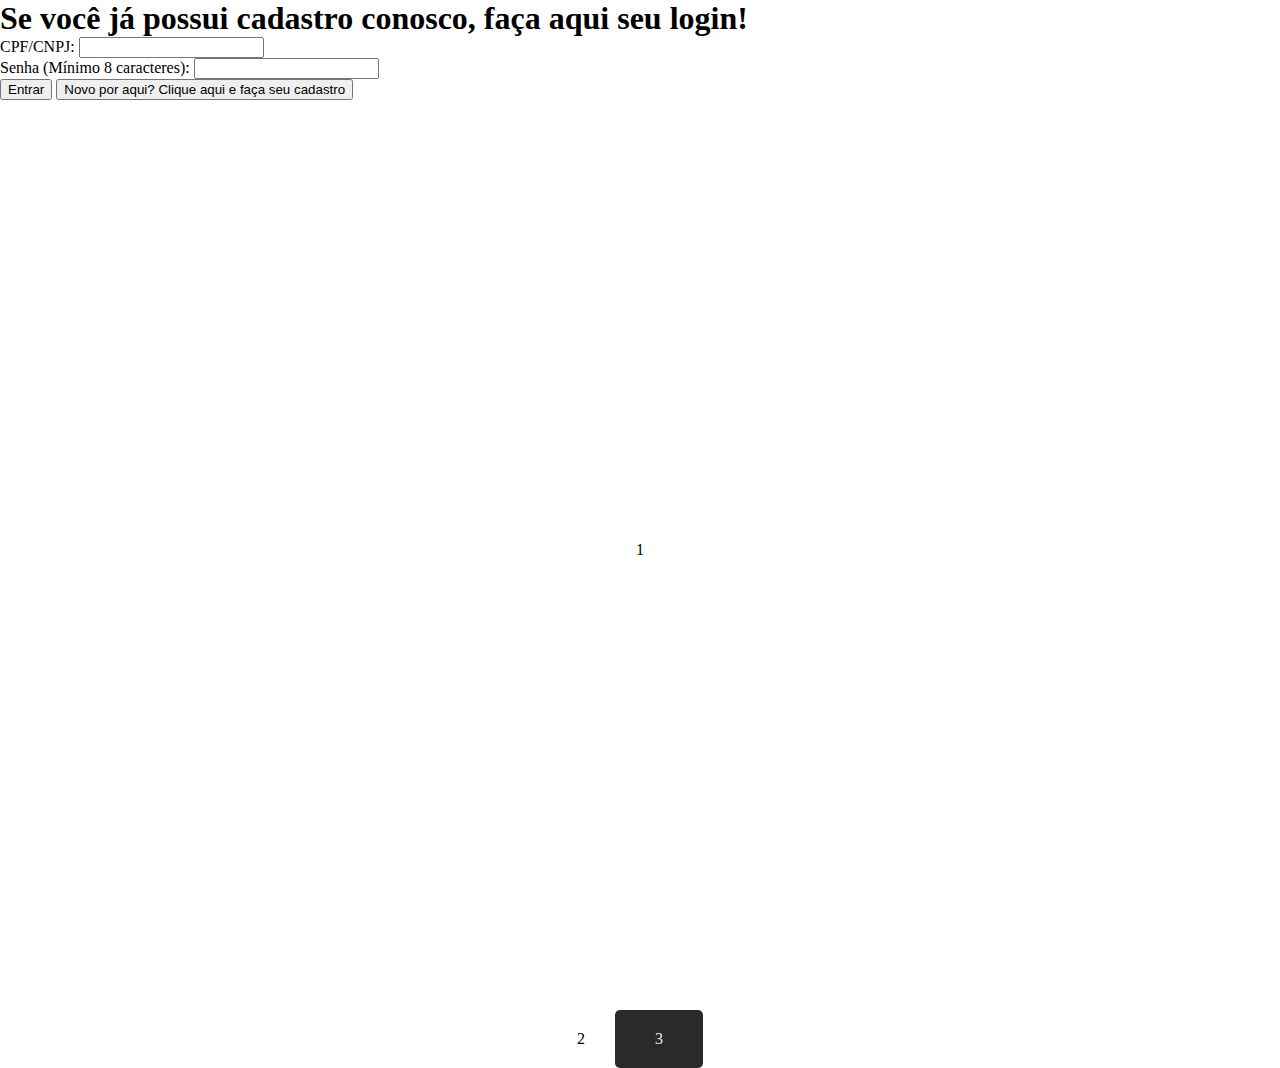
====  index.html @ 3673ab4e "teste" ====
<!DOCTYPE html>
<html lang="en">

<head>
  <meta charset="UTF-8">
  <meta name="viewport" content="width=device-width, initial-scale=1.0">
  <link rel="stylesheet" href="style.css">
  <title>Document</title>
</head>

<body>
  <div class="login-container">
    <div class="login-form">
      <h1>Se você já possui cadastro conosco, faça aqui seu login!</h1>
      <div class="input-group">
        <label for="username">CPF/CNPJ:</label>
        <input type="text" id="username" name="username" required>
      </div>

      <div class="input-group">
        <label for="pass">Senha (Mínimo 8 caracteres):</label>
        <input type="password" id="pass" name="password" minlength="8" required>
      </div>

      <button class="login-button">Entrar</button>

      <button class="cadastro-button">Novo por aqui? Clique aqui e faça seu cadastro</button>
    </div>
  </div>

  <main class="container">
    <div class="cadastro">1</div>
    <div class="pass">2</div>
    <div class="botao">3</div>
  </main>
</body>

</html>
---- style.css ----
body{
    margin: 10;
    padding: 10;
    overflow: hidden; 
}

.cadastro {
    width: 100%;
    height: 100vh; 
    background-image: url("https://img.freepik.com/fotos-gratis/telefone-antigo-na-cor-vermelha-isolado-na-superficie-branca_463209-54.jpg?t=st=1706203040~exp=1706203640~hmac=bba174f54d293984244ae4aa11d6104841d267bce4903f5fe904f69aabe9b592");
    background-size: cover;
    background-position: center;
    display: flex;
    align-items: center;
    justify-content: center;
}

.botao {
    background-color: rgb(43, 42, 42);
    color: rgb(240, 229, 229);
    border: none;
    padding: 20px 40px;
    margin-right: 0px;
    border-radius: 5px;
    cursor: pointer;
}


* {
    margin: 0;
  }
  
  .container {
    display: flex;
    flex-direction: row;
    justify-content: center;
    align-items: center;
    flex-wrap: wrap;
    align-content: center;
    row-gap: 10px;
    column-gap: 30px;
  }
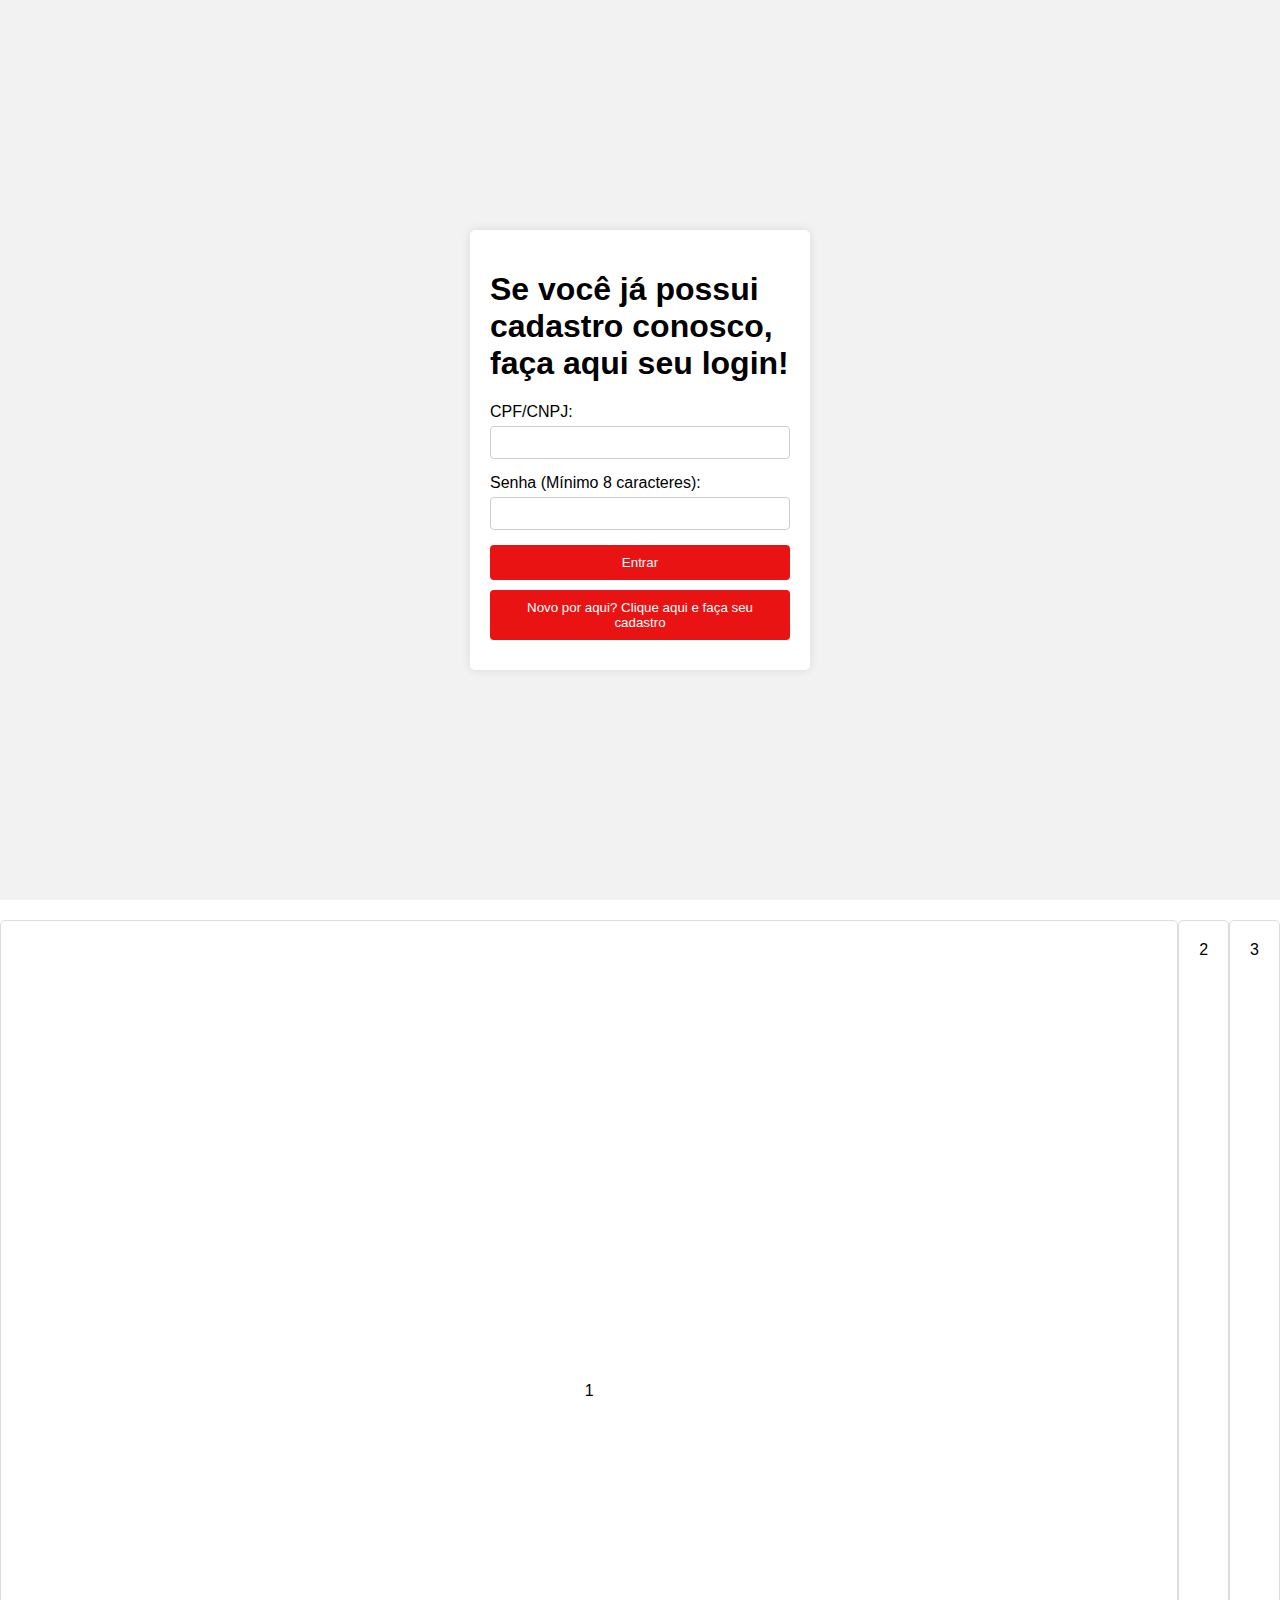
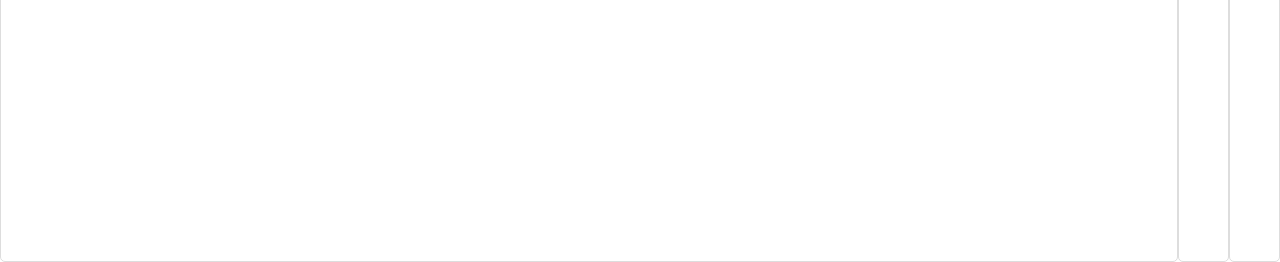
==== commit 6cb34d2c: "teste" ====
--- a/ index.html
+++ b/ index.html
@@ -11,7 +11,9 @@
 <body>
   <div class="login-container">
     <div class="login-form">
+
       <h1>Se você já possui cadastro conosco, faça aqui seu login!</h1>
+      
       <div class="input-group">
         <label for="username">CPF/CNPJ:</label>
         <input type="text" id="username" name="username" required>
--- a/style.css
+++ b/style.css
@@ -1,42 +1,82 @@
- body{
-    margin: 10;
-    padding: 10;
-    overflow: hidden; 
+body {
+  margin: 0;
+  font-family: Arial, sans-serif;
+  background-image: url("https://img.freepik.com/fotos-gratis/telefone-antigo-na-cor-vermelha-isolado-na-superficie-branca_463209-54.jpg?t=st=1706203040~exp=1706203640~hmac=bba174f54d293984244ae4aa11d6104841d267bce4903f5fe904f69aabe9b592");
+  background-size: cover;
+  background-position: center;
+  background-attachment: fixed; /* Mantém a imagem fixa enquanto rola a página */
 }
 
 .cadastro {
+  width: 100%;
+  height: 100vh;
+  display: flex;
+  align-items: center;
+  justify-content: center;
+}
+  .login-container {
+    display: flex;
+    justify-content: center;
+    align-items: center;
+    height: 100vh;
+    background-color: #f2f2f2;
+  }
+  
+  .login-form {
+    background-color: #ffffff;
+    padding: 20px;
+    border-radius: 5px;
+    box-shadow: 0 0 10px rgba(0, 0, 0, 0.1);
+    width: 300px;
+  }
+  
+  .input-group {
+    margin-bottom: 15px;
+  }
+  
+  label {
+    display: block;
+    margin-bottom: 5px;
+  }
+  
+  input {
     width: 100%;
-    height: 100vh; 
-    background-image: url("https://img.freepik.com/fotos-gratis/telefone-antigo-na-cor-vermelha-isolado-na-superficie-branca_463209-54.jpg?t=st=1706203040~exp=1706203640~hmac=bba174f54d293984244ae4aa11d6104841d267bce4903f5fe904f69aabe9b592");
-    background-size: cover;
-    background-position: center;
-    display: flex;
-    align-items: center;
-    justify-content: center;
-}
-
-.botao {
-    background-color: rgb(43, 42, 42);
-    color: rgb(240, 229, 229);
+    padding: 8px;
+    box-sizing: border-box;
+    border: 1px solid #ccc;
+    border-radius: 4px;
+  }
+  
+  .login-button,
+  .cadastro-button {
+    background-color: #e91313;
+    color: white;
     border: none;
-    padding: 20px 40px;
-    margin-right: 0px;
-    border-radius: 5px;
+    padding: 10px;
+    border-radius: 4px;
     cursor: pointer;
-}
-
-
-* {
-    margin: 0;
+    width: 100%;
+    margin-bottom: 10px;
+  }
+  
+  .login-button:hover,
+  .cadastro-button:hover {
+    background-color: #45a049;
   }
   
   .container {
     display: flex;
-    flex-direction: row;
-    justify-content: center;
-    align-items: center;
-    flex-wrap: wrap;
-    align-content: center;
-    row-gap: 10px;
-    column-gap: 30px;
-  }+    justify-content: space-around;
+    margin-top: 20px;
+  }
+  
+  .cadastro,
+  .pass,
+  .botao {
+    padding: 20px;
+    border: 1px solid #ddd;
+    border-radius: 5px;
+    text-align: center;
+  }
+  
+  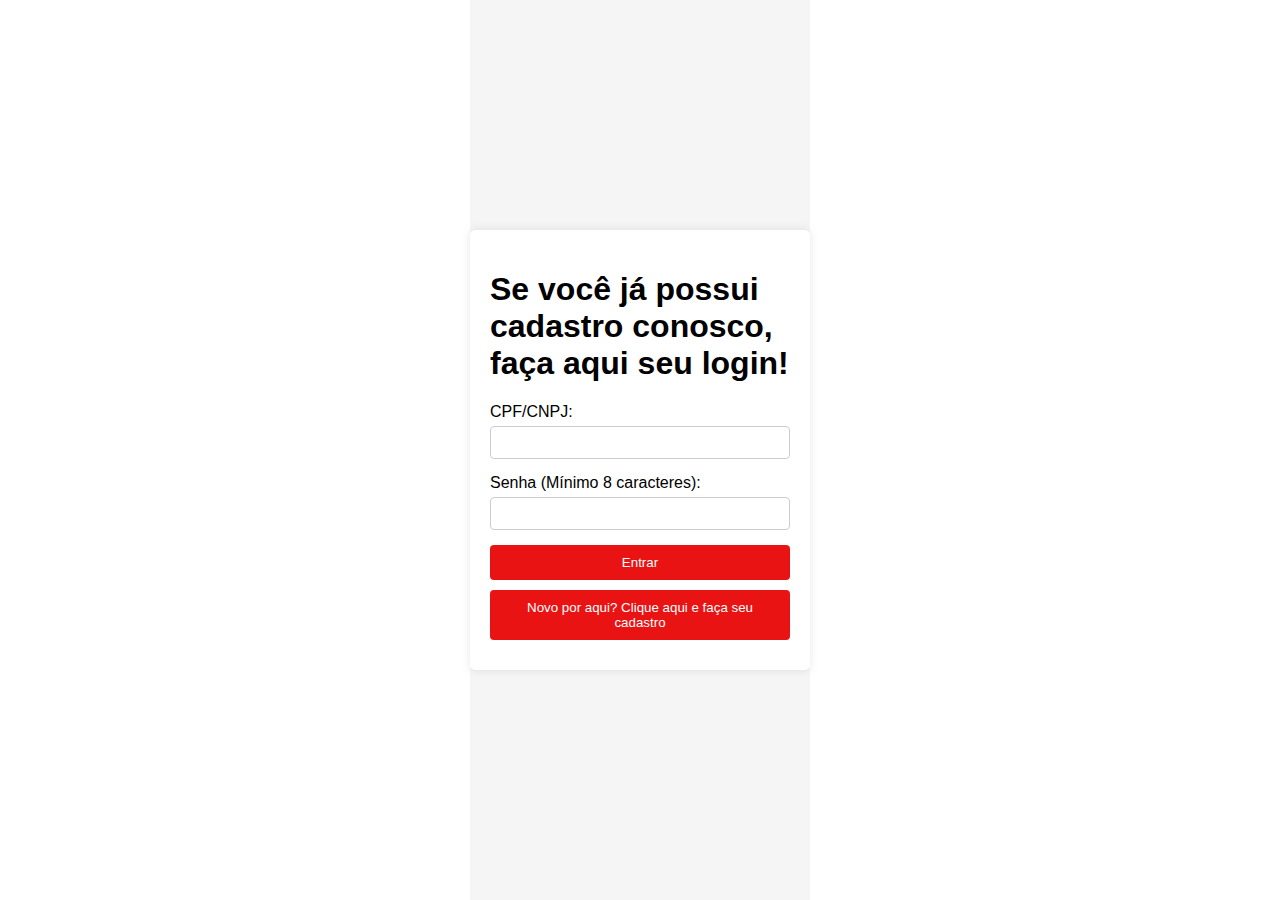
==== commit 7f416a49: "retirado flex box" ====
--- a/ index.html
+++ b/ index.html
@@ -13,7 +13,7 @@
     <div class="login-form">
 
       <h1>Se você já possui cadastro conosco, faça aqui seu login!</h1>
-      
+
       <div class="input-group">
         <label for="username">CPF/CNPJ:</label>
         <input type="text" id="username" name="username" required>
@@ -28,13 +28,7 @@
 
       <button class="cadastro-button">Novo por aqui? Clique aqui e faça seu cadastro</button>
     </div>
-  </div>
 
-  <main class="container">
-    <div class="cadastro">1</div>
-    <div class="pass">2</div>
-    <div class="botao">3</div>
-  </main>
 </body>
 
 </html>
--- a/style.css
+++ b/style.css
@@ -1,54 +1,59 @@
 body {
-  margin: 0;
-  font-family: Arial, sans-serif;
-  background-image: url("https://img.freepik.com/fotos-gratis/telefone-antigo-na-cor-vermelha-isolado-na-superficie-branca_463209-54.jpg?t=st=1706203040~exp=1706203640~hmac=bba174f54d293984244ae4aa11d6104841d267bce4903f5fe904f69aabe9b592");
-  background-size: cover;
-  background-position: center;
-  background-attachment: fixed; /* Mantém a imagem fixa enquanto rola a página */
+    margin: 0;
+    font-family: Arial, sans-serif;
+    display: flex;
+    align-items: center;
+    justify-content: center;
+    height: 100vh;
+    background-image: url("https://img.freepik.com/fotos-gratis/telefone-antigo-na-cor-vermelha-isolado-na-superficie-branca_463209-54.jpg?t=st=1706203040~exp=1706203640~hmac=bba174f54d293984244ae4aa11d6104841d267bce4903f5fe904f69aabe9b592");
+    background-size: cover;
+    background-position: center;
+    background-attachment: fixed;
 }
 
 .cadastro {
-  width: 100%;
-  height: 100vh;
-  display: flex;
-  align-items: center;
-  justify-content: center;
+    width: 100%;
+    height: 100vh;
+    display: flex;
+    align-items: center;
+    justify-content: center;
 }
-  .login-container {
+
+.login-container {
     display: flex;
     justify-content: center;
     align-items: center;
     height: 100vh;
-    background-color: #f2f2f2;
-  }
-  
-  .login-form {
+    background-color: rgba(242, 242, 242, 0.8);
+}
+
+.login-form {
     background-color: #ffffff;
     padding: 20px;
     border-radius: 5px;
     box-shadow: 0 0 10px rgba(0, 0, 0, 0.1);
     width: 300px;
-  }
-  
-  .input-group {
+}
+
+.input-group {
     margin-bottom: 15px;
-  }
-  
-  label {
+}
+
+label {
     display: block;
     margin-bottom: 5px;
-  }
-  
-  input {
+}
+
+input {
     width: 100%;
     padding: 8px;
     box-sizing: border-box;
     border: 1px solid #ccc;
     border-radius: 4px;
-  }
-  
-  .login-button,
-  .cadastro-button {
+}
+
+.login-button,
+.cadastro-button {
     background-color: #e91313;
     color: white;
     border: none;
@@ -57,26 +62,53 @@
     cursor: pointer;
     width: 100%;
     margin-bottom: 10px;
-  }
-  
-  .login-button:hover,
-  .cadastro-button:hover {
-    background-color: #45a049;
-  }
-  
-  .container {
+}
+
+.login-button:hover,
+.cadastro-button:hover {
+    background-color: #d33f1e;
+}
+
+.container {
     display: flex;
     justify-content: space-around;
     margin-top: 20px;
-  }
-  
-  .cadastro,
-  .pass,
-  .botao {
+}
+
+.cadastro,
+.pass,
+.botao {
     padding: 20px;
     border: 1px solid #ddd;
     border-radius: 5px;
     text-align: center;
-  }
-  
-  +}
+
+.container-agendamento {
+    text-align: center;
+    background-color: rgba(0, 0, 0, 0.5);
+    padding: 40px;
+    border-radius: 10px;
+    width: 200%;
+}
+
+h1 {
+    color: #000000;
+}
+
+form {
+    margin-top: 20px;
+}
+
+input[type="submit"] {
+    background-color: #e91313;
+    color: white;
+    border: none;
+    padding: 10px;
+    border-radius: 5px;
+    cursor: pointer;
+}
+
+input[type="submit"]:hover {
+    background-color: #d33f1e;
+}
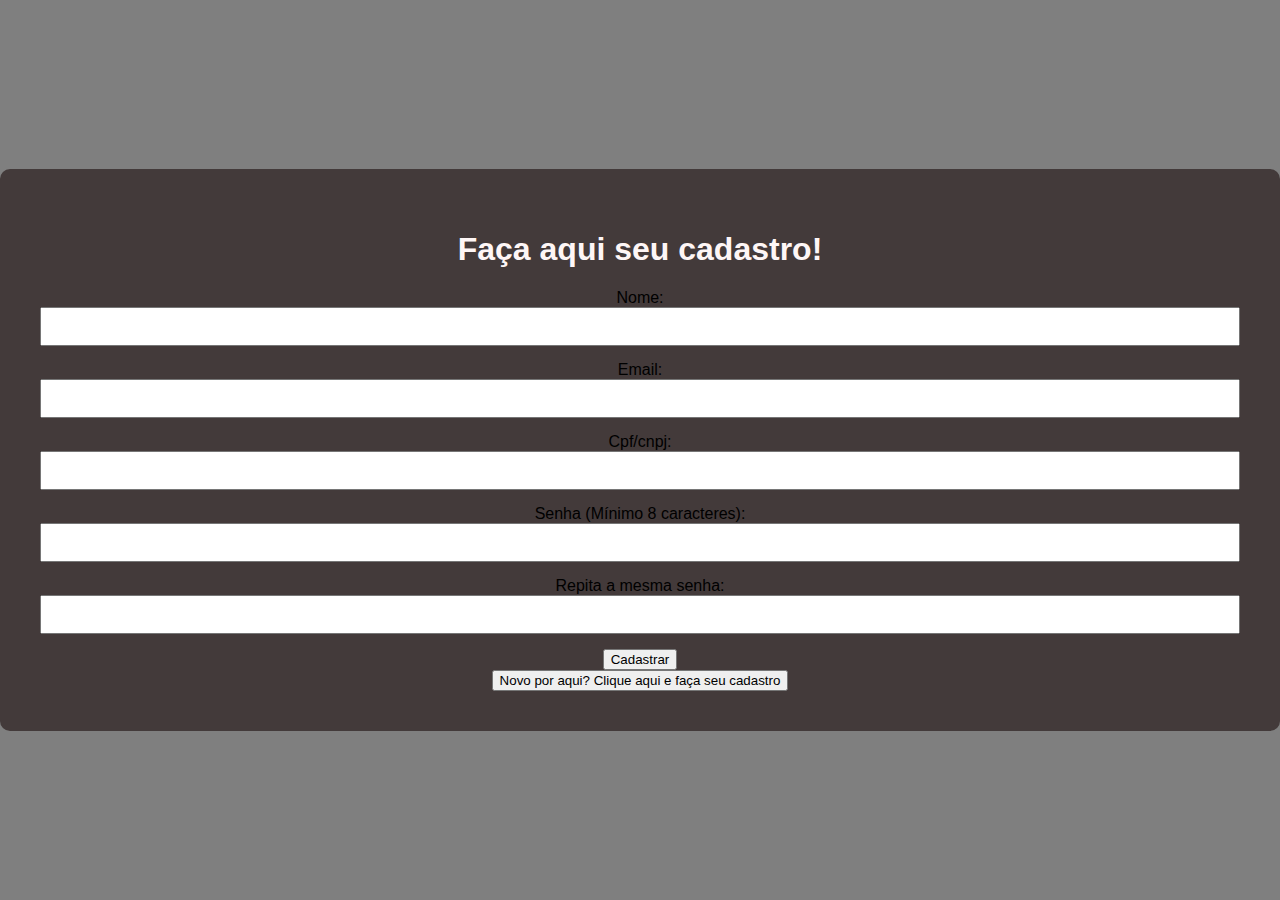
==== commit 1e1c51b2: "VERIFICANDO" ====
--- a/ index.html
+++ b/ index.html
@@ -1,34 +1,33 @@
 <!DOCTYPE html>
 <html lang="en">
-
 <head>
-  <meta charset="UTF-8">
-  <meta name="viewport" content="width=device-width, initial-scale=1.0">
-  <link rel="stylesheet" href="style.css">
-  <title>Document</title>
+    <meta charset="UTF-8">
+    <meta name="viewport" content="width=device-width, initial-scale=1.0">
+    <link rel="stylesheet" href="style.css">
+    <title>Document</title>
 </head>
-
-<body>
-  <div class="login-container">
-    <div class="login-form">
-
-      <h1>Se você já possui cadastro conosco, faça aqui seu login!</h1>
-
-      <div class="input-group">
-        <label for="username">CPF/CNPJ:</label>
-        <input type="text" id="username" name="username" required>
-      </div>
-
-      <div class="input-group">
-        <label for="pass">Senha (Mínimo 8 caracteres):</label>
-        <input type="password" id="pass" name="password" minlength="8" required>
-      </div>
-
-      <button class="login-button">Entrar</button>
-
-      <button class="cadastro-button">Novo por aqui? Clique aqui e faça seu cadastro</button>
+<body class="overlay-container">
+    <div class="container">
+        <h1>Faça aqui seu cadastro!</h1>
+        <form action="processar_cadastro.php" method="post">
+            <label for="nome">Nome:</label>
+            <input type="text" id="nome" name="nome" /><br>
+    
+            <label for="email">Email:</label>
+            <input type="text" id="email" name="email" /><br>
+    
+            <label for="cpfCnpj">Cpf/cnpj:</label>
+            <input type="text" id="cpfCnpj" name="cpfCnpj" /><br>
+    
+            <label for="senha">Senha (Mínimo 8 caracteres):</label>
+            <input type="password" id="senha" name="senha" minlength="8" required />
+    
+            <label for="senhaRepetida">Repita a mesma senha:</label>
+            <input type="password" id="senhaRepetida" name="senhaRepetida" minlength="8" required /><br>
+            
+            <button class="botao" type="submit">Cadastrar</button><br>
+        </form>
+        <button class="botao">Novo por aqui? Clique aqui e faça seu cadastro</button>
     </div>
-
 </body>
-
 </html>
--- a/style.css
+++ b/style.css
@@ -11,93 +11,39 @@
     background-attachment: fixed;
 }
 
-.cadastro {
+.overlay-container {
+    position: fixed;
+    top: 0;
+    left: 0;
     width: 100%;
-    height: 100vh;
+    height: 100%;
+    background-color: rgba(0, 0, 0, 0.5);
     display: flex;
     align-items: center;
     justify-content: center;
 }
 
-.login-container {
-    display: flex;
-    justify-content: center;
-    align-items: center;
-    height: 100vh;
-    background-color: rgba(242, 242, 242, 0.8);
-}
-
-.login-form {
-    background-color: #ffffff;
-    padding: 20px;
-    border-radius: 5px;
-    box-shadow: 0 0 10px rgba(0, 0, 0, 0.1);
-    width: 300px;
-}
-
-.input-group {
-    margin-bottom: 15px;
-}
-
-label {
-    display: block;
-    margin-bottom: 5px;
-}
-
-input {
-    width: 100%;
-    padding: 8px;
-    box-sizing: border-box;
-    border: 1px solid #ccc;
-    border-radius: 4px;
-}
-
-.login-button,
-.cadastro-button {
-    background-color: #e91313;
-    color: white;
-    border: none;
-    padding: 10px;
-    border-radius: 4px;
-    cursor: pointer;
-    width: 100%;
-    margin-bottom: 10px;
-}
-
-.login-button:hover,
-.cadastro-button:hover {
-    background-color: #d33f1e;
-}
-
 .container {
-    display: flex;
-    justify-content: space-around;
-    margin-top: 20px;
-}
-
-.cadastro,
-.pass,
-.botao {
-    padding: 20px;
-    border: 1px solid #ddd;
-    border-radius: 5px;
     text-align: center;
-}
-
-.container-agendamento {
-    text-align: center;
-    background-color: rgba(0, 0, 0, 0.5);
+    background-color: #433a3a;
     padding: 40px;
     border-radius: 10px;
     width: 200%;
 }
 
 h1 {
-    color: #000000;
+    color: #fef6f6;
 }
 
 form {
     margin-top: 20px;
+}
+
+input {
+    width: 100%;
+    padding: 10px;
+    box-sizing: border-box;
+    margin-bottom: 15px;
 }
 
 input[type="submit"] {
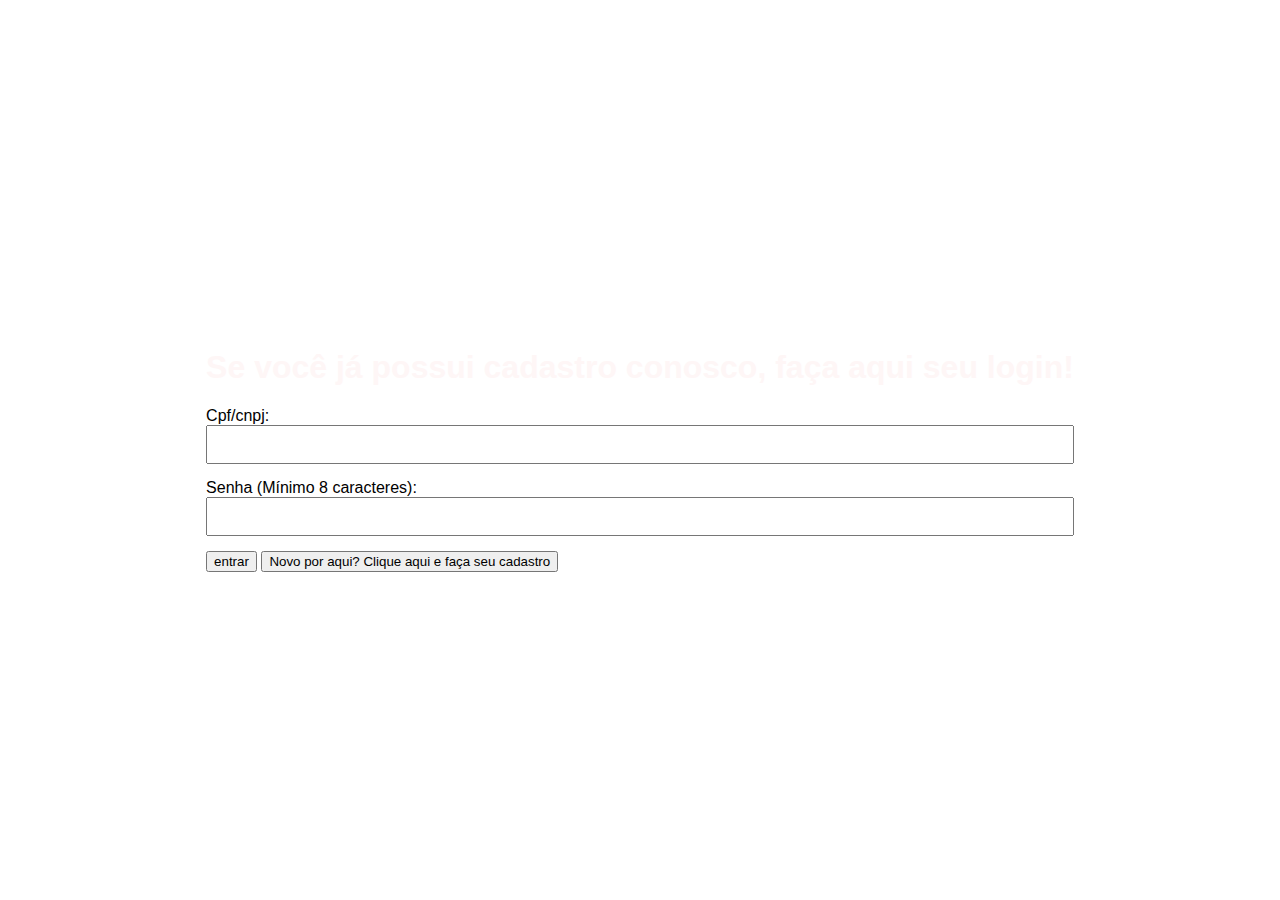
==== commit be54e4ca: "revisado código html e css" ====
--- a/ index.html
+++ b/ index.html
@@ -6,28 +6,23 @@
     <link rel="stylesheet" href="style.css">
     <title>Document</title>
 </head>
-<body class="overlay-container">
-    <div class="container">
-        <h1>Faça aqui seu cadastro!</h1>
-        <form action="processar_cadastro.php" method="post">
-            <label for="nome">Nome:</label>
-            <input type="text" id="nome" name="nome" /><br>
-    
-            <label for="email">Email:</label>
-            <input type="text" id="email" name="email" /><br>
-    
-            <label for="cpfCnpj">Cpf/cnpj:</label>
-            <input type="text" id="cpfCnpj" name="cpfCnpj" /><br>
-    
-            <label for="senha">Senha (Mínimo 8 caracteres):</label>
-            <input type="password" id="senha" name="senha" minlength="8" required />
-    
-            <label for="senhaRepetida">Repita a mesma senha:</label>
-            <input type="password" id="senhaRepetida" name="senhaRepetida" minlength="8" required /><br>
-            
-            <button class="botao" type="submit">Cadastrar</button><br>
-        </form>
-        <button class="botao">Novo por aqui? Clique aqui e faça seu cadastro</button>
-    </div>
+
+<body>
+<div class="cadastro"> 
+  <div>
+    <h1>Se você já possui cadastro conosco, faça aqui seu login!</h1>
+    <label for="username">Cpf/cnpj:</label>
+    <input type="text" id="username" name="username">
+  </div>
+
+  <div>
+    <label for="pass">Senha (Mínimo 8 caracteres):</label>
+    <input type="password" id="pass" name="password" minlength="8" required>
+  </div>
+
+  <button class="botao">entrar</button>
+
+  <button class="botao">Novo por aqui? Clique aqui e faça seu cadastro</button><br>
+</div>
 </body>
 </html>
--- a/style.css
+++ b/style.css
@@ -13,11 +13,11 @@
 
 .overlay-container {
     position: fixed;
-    top: 0;
-    left: 0;
+    top: 20;
+    left: 20;
     width: 100%;
     height: 100%;
-    background-color: rgba(0, 0, 0, 0.5);
+    background-color: rgba(141, 110, 110, 0.5);
     display: flex;
     align-items: center;
     justify-content: center;
@@ -25,10 +25,10 @@
 
 .container {
     text-align: center;
-    background-color: #433a3a;
+    background-color: #d8cdcd85;
     padding: 40px;
     border-radius: 10px;
-    width: 200%;
+    width: 100%;
 }
 
 h1 {
@@ -56,5 +56,6 @@
 }
 
 input[type="submit"]:hover {
-    background-color: #d33f1e;
+    background-color: #140f0e;
 }
+
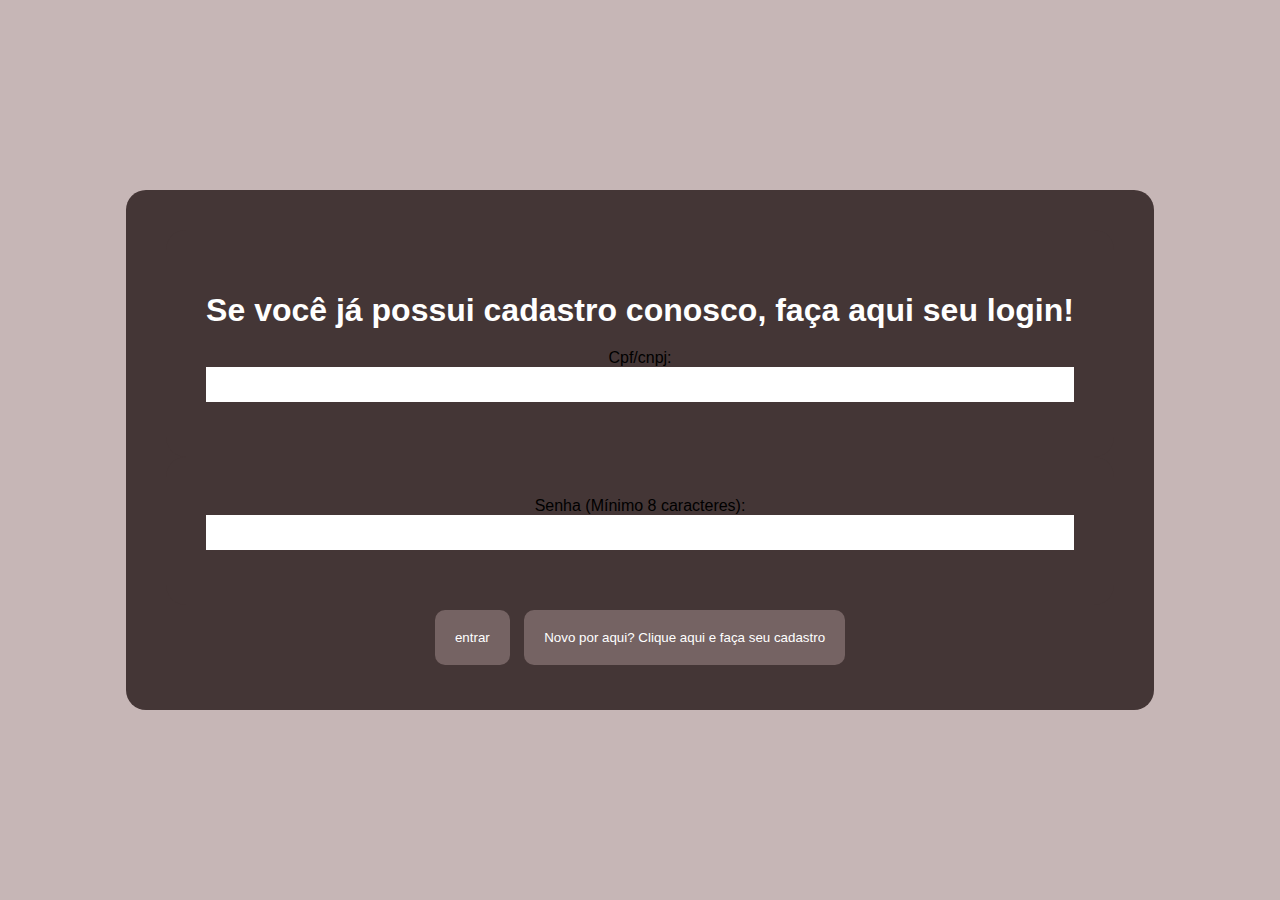
==== commit 075c3eb0: "Modificado container overlay" ====
--- a/ index.html
+++ b/ index.html
@@ -8,7 +8,8 @@
 </head>
 
 <body>
-<div class="cadastro"> 
+  <div class="overlay-container">
+  <div class="cadastro"> 
   <div>
     <h1>Se você já possui cadastro conosco, faça aqui seu login!</h1>
     <label for="username">Cpf/cnpj:</label>
@@ -24,5 +25,6 @@
 
   <button class="botao">Novo por aqui? Clique aqui e faça seu cadastro</button><br>
 </div>
+</div>
 </body>
 </html>
--- a/style.css
+++ b/style.css
@@ -31,9 +31,6 @@
     width: 100%;
 }
 
-h1 {
-    color: #fef6f6;
-}
 
 form {
     margin-top: 20px;
@@ -44,18 +41,39 @@
     padding: 10px;
     box-sizing: border-box;
     margin-bottom: 15px;
-}
-
-input[type="submit"] {
-    background-color: #e91313;
     color: white;
     border: none;
-    padding: 10px;
-    border-radius: 5px;
     cursor: pointer;
 }
 
-input[type="submit"]:hover {
-    background-color: #140f0e;
+
+div {
+  text-align: center;
+  background-color: #443636;
+  padding: 40px;
+  border-radius: 20px;
 }
 
+h1 {
+  margin-bottom: 20px;
+  color: white; 
+}
+
+p {
+  color: white; 
+}
+
+button {
+  background-color: #756363; 
+  color: white; 
+  border: none;
+  padding: 20px;
+  border-radius: 10px;
+  cursor: pointer;
+  margin: 5px;
+}
+
+button:hover {
+  background-color: #333; 
+}
+
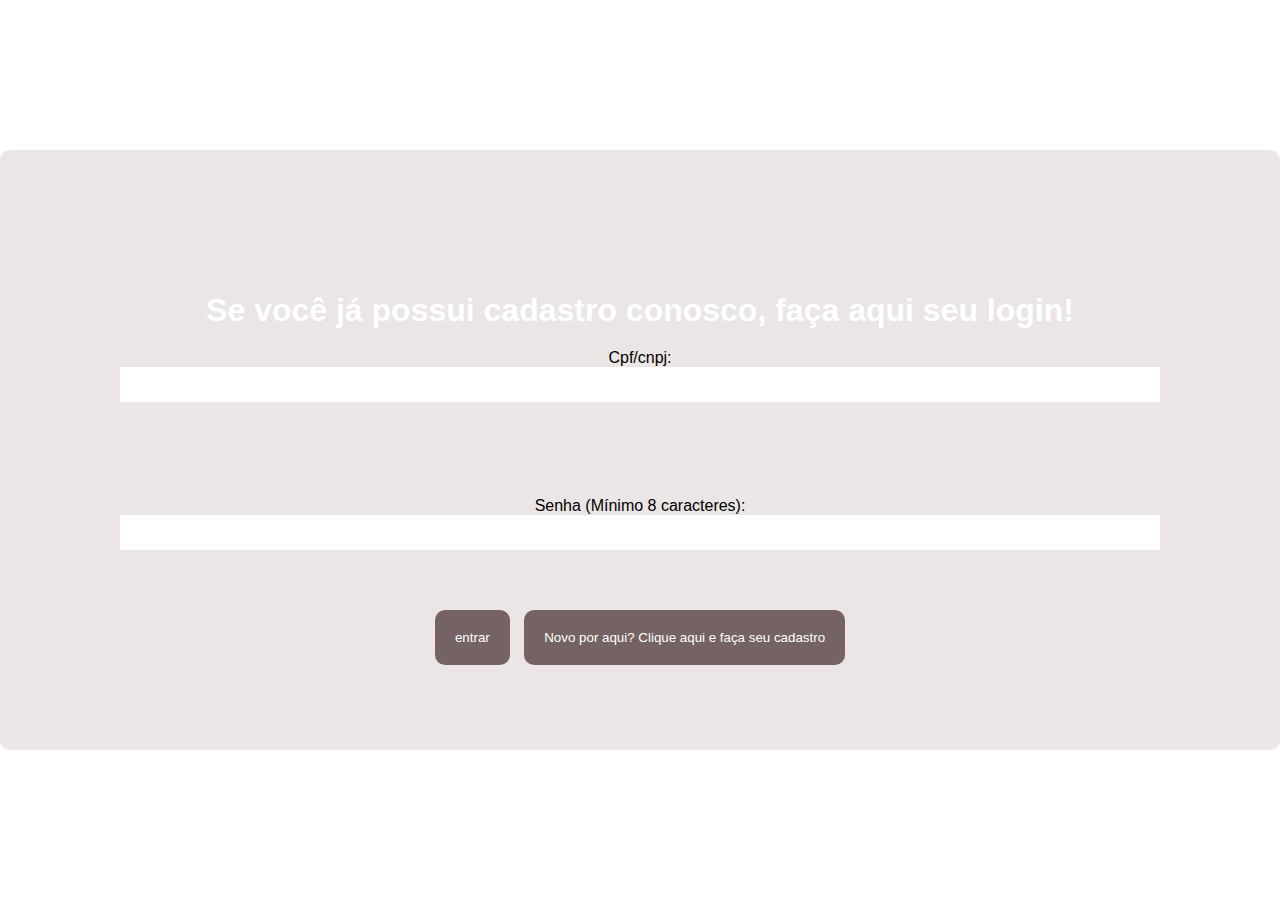
==== commit 28df3fae: "atualizado o milagre da Bruna" ====
--- a/ index.html
+++ b/ index.html
@@ -8,7 +8,7 @@
 </head>
 
 <body>
-  <div class="overlay-container">
+  <div class="container">
   <div class="cadastro"> 
   <div>
     <h1>Se você já possui cadastro conosco, faça aqui seu login!</h1>
--- a/style.css
+++ b/style.css
@@ -49,7 +49,6 @@
 
 div {
   text-align: center;
-  background-color: #443636;
   padding: 40px;
   border-radius: 20px;
 }
